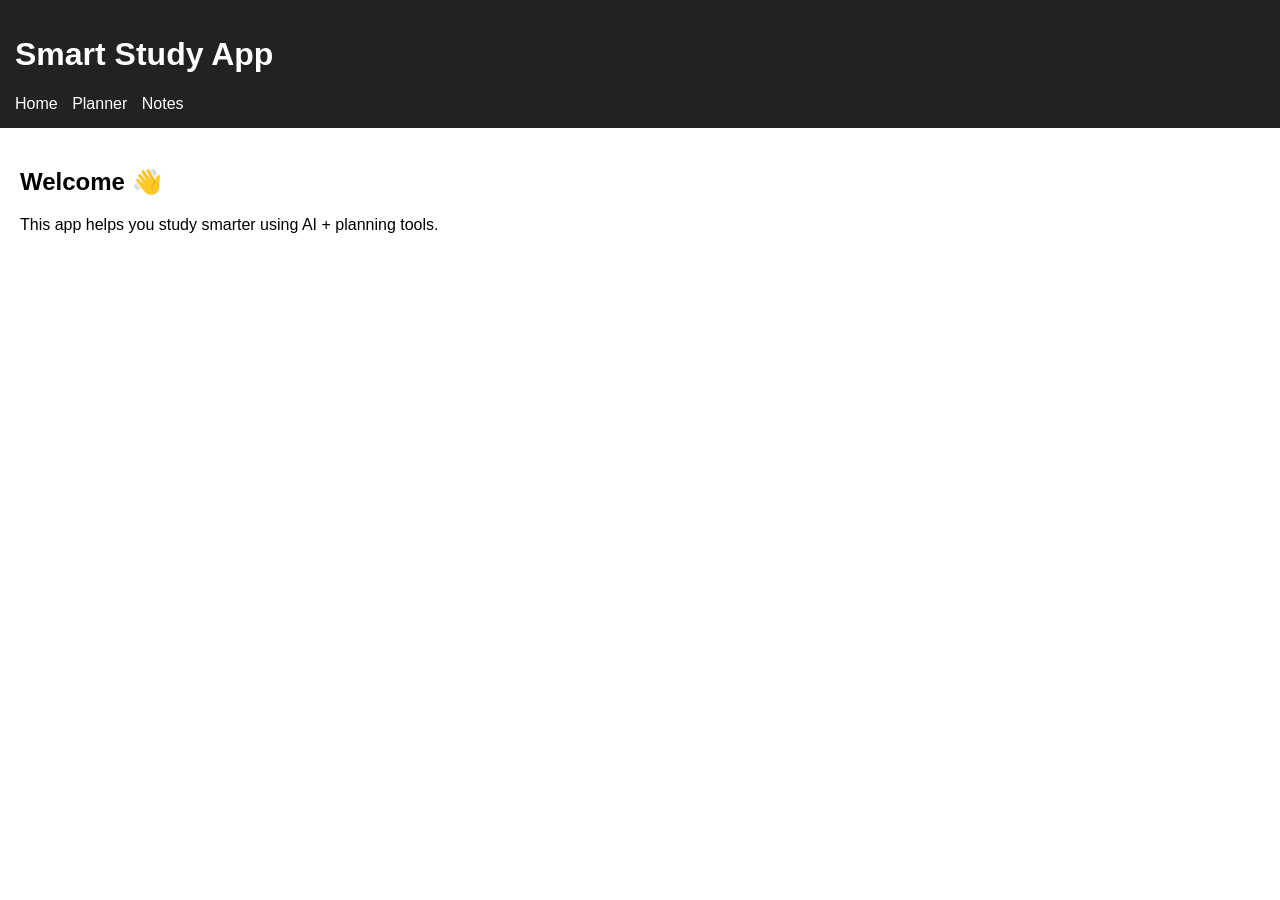
==== index.html @ 4e604b4a "feat: initial project setup" ====
<!DOCTYPE html>
<html lang="en">
<head>
  <meta charset="UTF-8">
  <meta name="viewport" content="width=device-width, initial-scale=1.0">
  <title>Smart Study App</title>
  <link rel="stylesheet" href="css/style.css">
</head>
<body>

<header>
  <h1>Smart Study App</h1>

  <nav>
    <a href="index.html">Home</a>
    <a href="planner.html">Planner</a>
    <a href="notes.html">Notes</a>
  </nav>
</header>

<main>
  <section>
    <h2>Welcome 👋</h2>
    <p>This app helps you study smarter using AI + planning tools.</p>
  </section>
</main>

<script type="module" src="js/main.js"></script>
</body>
</html>
---- css/style.css ----
body {
  font-family: Arial, sans-serif;
  margin: 0;
  padding: 0;
}

header {
  background: #222;
  color: white;
  padding: 15px;
}

nav a {
  color: white;
  margin-right: 10px;
  text-decoration: none;
}

main {
  padding: 20px;
}
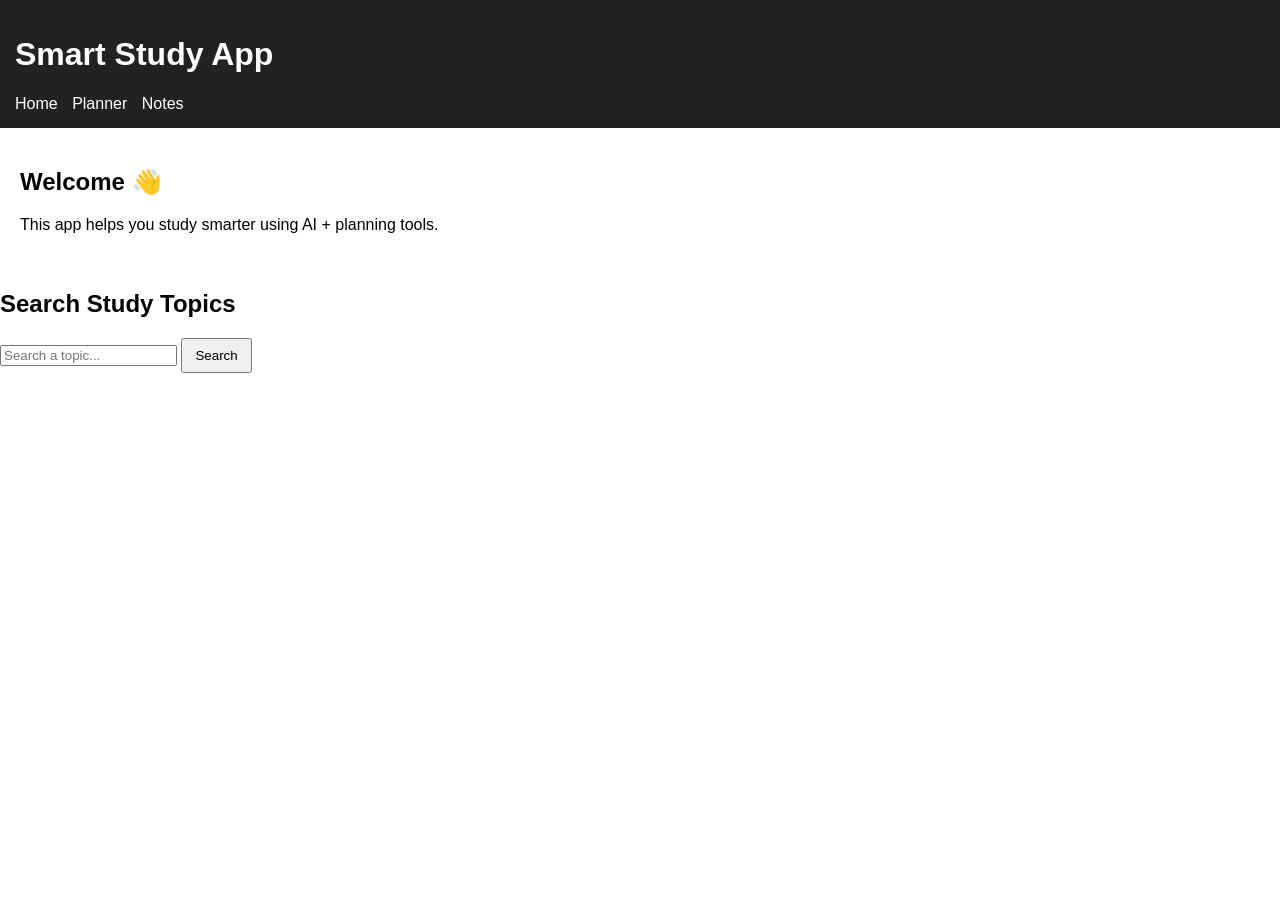
==== commit 2e599e4d: "add wikipedia search feature" ====
--- a/index.html
+++ b/index.html
@@ -25,6 +25,27 @@
   </section>
 </main>
 
+<section>
+  <h2>Search Study Topics</h2>
+
+  <form id="search-form">
+    <input
+      type="text"
+      id="search-input"
+      placeholder="Search a topic..."
+      required
+    >
+
+    <button type="submit">
+      Search
+    </button>
+  </form>
+
+  <p id="loading"></p>
+
+  <div id="results"></div>
+</section>
+
 <script type="module" src="js/main.js"></script>
 </body>
 </html>
--- a/css/style.css
+++ b/css/style.css
@@ -18,4 +18,32 @@
 
 main {
   padding: 20px;
+}
+
+form {
+  margin-bottom: 20px;
+}
+
+#task-input {
+  padding: 8px;
+  width: 200px;
+}
+
+button {
+  padding: 8px 12px;
+  cursor: pointer;
+}
+
+li {
+  display: flex;
+  justify-content: space-between;
+  padding: 8px;
+  margin: 5px 0;
+  background: #f2f2f2;
+}
+
+
+.completed {
+  text-decoration: line-through;
+  opacity: 0.6;
 }
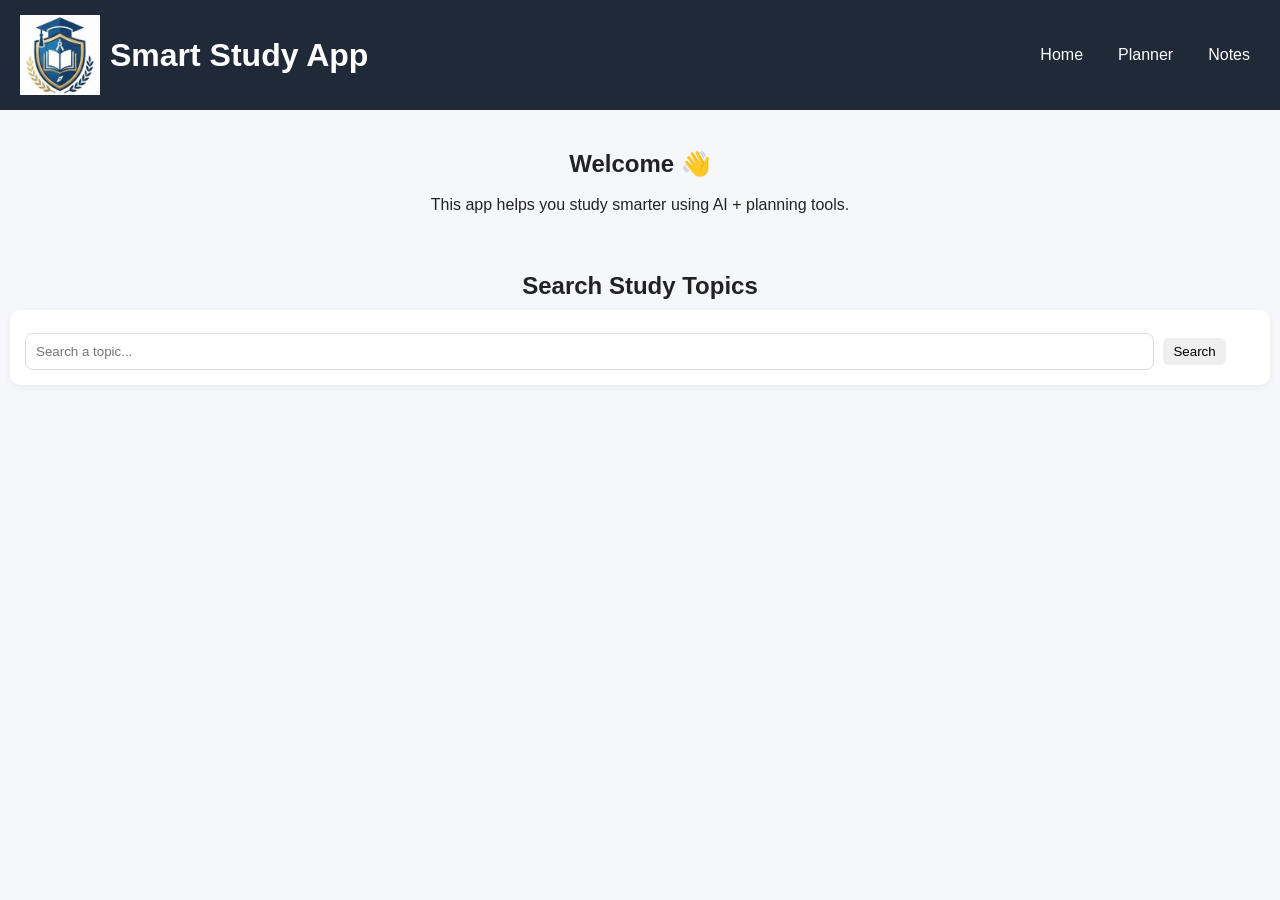
==== commit 53b0b55f: "add logo, favicon and improve header branding" ====
--- a/index.html
+++ b/index.html
@@ -4,12 +4,17 @@
   <meta charset="UTF-8">
   <meta name="viewport" content="width=device-width, initial-scale=1.0">
   <title>Smart Study App</title>
+  <link rel="icon" type="image/png" href="/assets/logo_square.jpg">
   <link rel="stylesheet" href="css/style.css">
 </head>
 <body>
 
 <header>
-  <h1>Smart Study App</h1>
+  <header class="header">
+  <div class="logo-container">
+    <img src="/assets/logo_square.jpg" alt="Logo" class="logo">
+    <h1>Smart Study App</h1>
+  </div>
 
   <nav>
     <a href="index.html">Home</a>
--- a/css/style.css
+++ b/css/style.css
@@ -1,49 +1,269 @@
+:root {
+  --primary-color: #1f2937;
+  --secondary-color: #f4f4f4;
+  --accent-green: #22c55e;
+  --accent-red: #ef4444;
+  --spacing: 20px;
+}
+
+/* ---------------- BASE ---------------- */
+
 body {
   font-family: Arial, sans-serif;
   margin: 0;
   padding: 0;
-}
-
-header {
-  background: #222;
-  color: white;
+  background: #f6f7fb;
+  color: #222;
+}
+
+/* ---------------- HEADER ---------------- */
+
+.header {
+  display: flex;
+  justify-content: space-between;
+  align-items: center;
+  background: var(--primary-color);
+  color: white;
+  padding: 15px 20px;
+}
+
+.logo-container {
+  display: flex;
+  align-items: center;
+  gap: 10px;
+}
+
+.logo {
+  height: 80px;
+  object-fit: cover;
+}
+
+nav {
+  display: flex;
+  gap: 15px;
+  align-items: center;
+}
+
+nav a {
+  color: white;
+  text-decoration: none;
+  font-weight: 500;
+  padding: 5px 10px;
+  border-radius: 6px;
+}
+
+nav a:hover {
+  background: rgba(255, 255, 255, 0.1);
+}
+
+/* ---------------- LAYOUT ---------------- */
+
+main {
+  max-width: 800px;
+  margin: auto;
+  padding: var(--spacing);
+}
+
+/* ---------------- FORMS ---------------- */
+
+form {
+  background: white;
   padding: 15px;
-}
-
-nav a {
-  color: white;
-  margin-right: 10px;
-  text-decoration: none;
-}
-
-main {
-  padding: 20px;
-}
-
-form {
+  border-radius: 10px;
+  box-shadow: 0 2px 8px rgba(0,0,0,0.05);
   margin-bottom: 20px;
-}
-
-#task-input {
-  padding: 8px;
-  width: 200px;
-}
+  margin: 10px;
+}
+
+input,
+textarea {
+  width: 90%;
+  padding: 10px;
+  margin-top: 8px;
+  border: 1px solid #ddd;
+  border-radius: 8px;
+  outline: none;
+}
+
+/* ---------------- BUTTONS ---------------- */
 
 button {
-  padding: 8px 12px;
+  border: none;
+  padding: 6px 10px;
+  border-radius: 6px;
   cursor: pointer;
-}
+  margin-left: 5px;
+  transition: 0.2s;
+}
+
+button:hover {
+  opacity: 0.85;
+  transform: translateY(-1px);
+}
+
+.delete-btn,
+.delete-note {
+  background: var(--accent-red);
+  color: white;
+}
+
+.complete-btn {
+  background: var(--accent-green);
+  color: white;
+}
+
+/* ---------------- LIST ITEMS ---------------- */
 
 li {
-  display: flex;
-  justify-content: space-between;
-  padding: 8px;
-  margin: 5px 0;
-  background: #f2f2f2;
-}
-
+  background: white;
+  padding: 12px;
+  margin: 10px 0;
+  border-radius: 10px;
+  box-shadow: 0 2px 8px rgba(0,0,0,0.05);
+
+  display: flex;
+  flex-direction: column;
+  gap: 10px;
+}
+
+#notes-list div {
+  background: white;
+  padding: 16px;
+  margin: 10px 0;
+  border-radius: 10px;
+
+  display: flex;
+  flex-direction: column;
+
+  gap: 12px;
+
+  box-shadow: 0 2px 8px rgba(0, 0, 0, 0.05);
+}
+
+#notes-list h3 {
+  margin: 0;
+
+  text-align: center;
+
+  color: var(--primary-color);
+}
+
+#notes-list p {
+  margin: 0;
+
+  white-space: pre-wrap;
+  word-wrap: break-word;
+}
+
+.delete-note {
+  align-self: center;
+}
+
+.note-content {
+  text-align: left;
+  white-space: pre-wrap;
+  word-wrap: break-word;
+}
+
+li:hover,
+#notes-list div:hover,
+#results article:hover {
+  transform: translateY(-2px);
+}
+
+/* ---------------- TEXT ---------------- */
+
+li span {
+  font-weight: bold;
+  font-size: 16px;
+}
+
+li button {
+  width: auto;
+  flex: 1;
+}
+
+.btn-container {
+  display: flex;
+  gap: 10px;
+}
+
+.btn-container button {
+  flex: 1;
+}
 
 .completed {
   text-decoration: line-through;
   opacity: 0.6;
+}
+
+h2 {
+  margin-bottom: 10px;
+  text-align: center;
+}
+
+p {
+  line-height: 1.4;
+  text-align: center;
+}
+
+h3 {
+  text-align: center;
+}
+
+/* ---------------- SEARCH RESULTS ---------------- */
+
+#results article {
+  background: white;
+  padding: 15px;
+  margin-top: 10px;
+  border-radius: 10px;
+  box-shadow: 0 2px 8px rgba(0,0,0,0.05);
+}
+
+/* ---------------- LOADING ---------------- */
+
+.spinner {
+  border: 4px solid #f3f3f3;
+  border-top: 4px solid #333;
+  border-radius: 50%;
+  width: 24px;
+  height: 24px;
+  animation: spin 1s linear infinite;
+  margin: 10px 0;
+}
+
+@keyframes spin {
+  0% { transform: rotate(0deg); }
+  100% { transform: rotate(360deg); }
+}
+
+/* ---------------- ERROR ---------------- */
+
+.error {
+  color: var(--accent-red);
+  font-weight: bold;
+}
+
+/* ---------------- RESPONSIVE ---------------- */
+
+@media (max-width: 600px) {
+  nav {
+    flex-direction: column;
+    align-items: flex-start;
+  }
+
+  main {
+    padding: 10px;
+  }
+
+  #task-input {
+    width: 100%;
+  }
+
+  li {
+    flex-direction: column;
+    gap: 10px;
+    align-items: flex-start;
+  }
 }
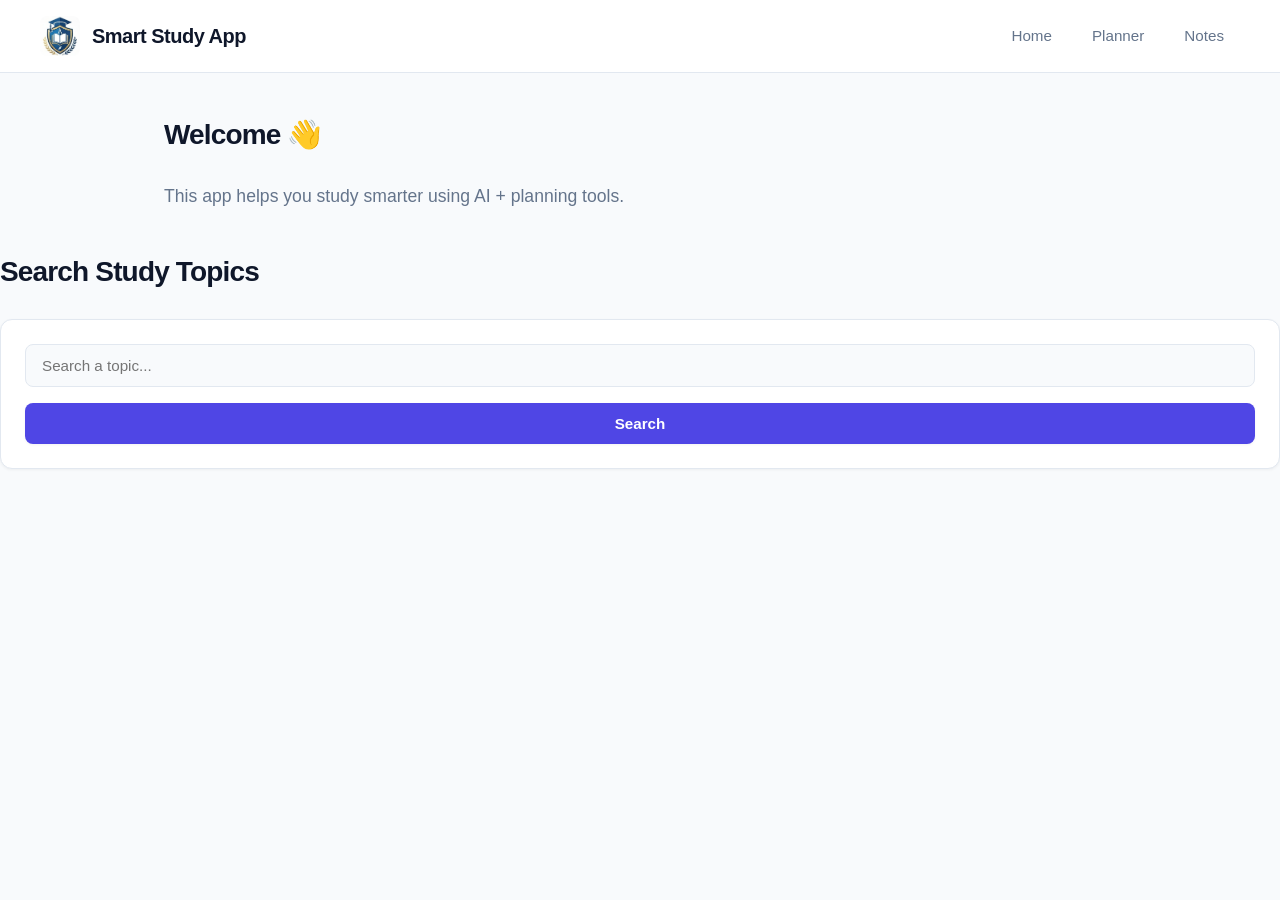
==== commit 3ec74a01: "changed the websites UI design" ====
--- a/index.html
+++ b/index.html
@@ -1,56 +1,52 @@
-<!DOCTYPE html>
+<!doctype html>
 <html lang="en">
-<head>
-  <meta charset="UTF-8">
-  <meta name="viewport" content="width=device-width, initial-scale=1.0">
-  <title>Smart Study App</title>
-  <link rel="icon" type="image/png" href="/assets/logo_square.jpg">
-  <link rel="stylesheet" href="css/style.css">
-</head>
-<body>
+  <head>
+    <meta charset="UTF-8" />
+    <meta name="viewport" content="width=device-width, initial-scale=1.0" />
+    <title>Smart Study App</title>
+    <link rel="icon" type="image/png" href="/assets/logo_square.jpg" />
+    <link rel="stylesheet" href="css/style.css" />
+  </head>
+  <body>
+    <header class="header">
+      <div class="logo-container">
+        <img src="/assets/logo_square.jpg" alt="Logo" class="logo" />
+        <h1>Smart Study App</h1>
+      </div>
 
-<header>
-  <header class="header">
-  <div class="logo-container">
-    <img src="/assets/logo_square.jpg" alt="Logo" class="logo">
-    <h1>Smart Study App</h1>
-  </div>
+      <nav>
+        <a href="index.html">Home</a>
+        <a href="planner.html">Planner</a>
+        <a href="notes.html">Notes</a>
+      </nav>
+    </header>
 
-  <nav>
-    <a href="index.html">Home</a>
-    <a href="planner.html">Planner</a>
-    <a href="notes.html">Notes</a>
-  </nav>
-</header>
+    <main>
+      <section>
+        <h2>Welcome 👋</h2>
+        <p>This app helps you study smarter using AI + planning tools.</p>
+      </section>
+    </main>
 
-<main>
-  <section>
-    <h2>Welcome 👋</h2>
-    <p>This app helps you study smarter using AI + planning tools.</p>
-  </section>
-</main>
+    <section>
+      <h2>Search Study Topics</h2>
 
-<section>
-  <h2>Search Study Topics</h2>
+      <form id="search-form">
+        <input
+          type="text"
+          id="search-input"
+          placeholder="Search a topic..."
+          required
+        />
 
-  <form id="search-form">
-    <input
-      type="text"
-      id="search-input"
-      placeholder="Search a topic..."
-      required
-    >
+        <button type="submit">Search</button>
+      </form>
 
-    <button type="submit">
-      Search
-    </button>
-  </form>
+      <p id="loading"></p>
 
-  <p id="loading"></p>
+      <div id="results"></div>
+    </section>
 
-  <div id="results"></div>
-</section>
-
-<script type="module" src="js/main.js"></script>
-</body>
-</html>+    <script type="module" src="js/main.js"></script>
+  </body>
+</html>
--- a/css/style.css
+++ b/css/style.css
@@ -1,269 +1,400 @@
+/* ---------------- DESIGN SYSTEM VARIABLES ---------------- */
 :root {
-  --primary-color: #1f2937;
-  --secondary-color: #f4f4f4;
-  --accent-green: #22c55e;
-  --accent-red: #ef4444;
-  --spacing: 20px;
-}
-
-/* ---------------- BASE ---------------- */
-
-body {
-  font-family: Arial, sans-serif;
+  --bg-app: #f8fafc;
+  --bg-card: #ffffff;
+  
+  --text-main: #0f172a;
+  --text-muted: #64748b;
+  --text-inverse: #ffffff;
+
+  --primary: #4f46e5; /* Premium Indigo */
+  --primary-hover: #4338ca;
+  
+  --success: #10b981; /* Emerald */
+  --success-bg: #ecfdf5;
+  
+  --danger: #ef4444; /* Rose */
+  --danger-bg: #fef2f2;
+  
+  --warning: #f59e0b; /* Amber */
+  --warning-bg: #fffbeb;
+
+  --border-color: #e2e8f0;
+  --radius-sm: 8px;
+  --radius-md: 12px;
+  --radius-lg: 16px;
+  
+  --shadow-sm: 0 1px 3px rgba(0, 0, 0, 0.05);
+  --shadow-md: 0 4px 6px -1px rgba(0, 0, 0, 0.05), 0 2px 4px -1px rgba(0, 0, 0, 0.03);
+  --shadow-lg: 0 10px 15px -3px rgba(0, 0, 0, 0.05), 0 4px 6px -2px rgba(0, 0, 0, 0.03);
+  
+  --transition: all 0.25s cubic-bezier(0.4, 0, 0.2, 1);
+}
+
+/* ---------------- GLOBAL RESET ---------------- */
+*, *::before, *::after {
+  box-sizing: border-box;
   margin: 0;
   padding: 0;
-  background: #f6f7fb;
-  color: #222;
-}
-
-/* ---------------- HEADER ---------------- */
-
+}
+
+body {
+  font-family: -apple-system, BlinkMacSystemFont, "Segoe UI", Roboto, Helvetica, Arial, sans-serif;
+  background-color: var(--bg-app);
+  color: var(--text-main);
+  line-height: 1.6;
+  -webkit-font-smoothing: antialiased;
+}
+
+/* ---------------- HEADER & NAVIGATION ---------------- */
 .header {
   display: flex;
   justify-content: space-between;
   align-items: center;
-  background: var(--primary-color);
-  color: white;
-  padding: 15px 20px;
+  background: var(--bg-card);
+  padding: 16px 40px;
+  border-bottom: 1px solid var(--border-color);
+  position: sticky;
+  top: 0;
+  z-index: 100;
 }
 
 .logo-container {
   display: flex;
   align-items: center;
-  gap: 10px;
+  gap: 12px;
 }
 
 .logo {
-  height: 80px;
+  height: 40px;
+  width: 40px;
   object-fit: cover;
+  border-radius: var(--radius-sm);
+}
+
+.header h1 {
+  font-size: 1.25rem;
+  font-weight: 700;
+  letter-spacing: -0.025em;
+  color: var(--text-main);
 }
 
 nav {
   display: flex;
-  gap: 15px;
-  align-items: center;
+  gap: 8px;
 }
 
 nav a {
-  color: white;
+  color: var(--text-muted);
   text-decoration: none;
   font-weight: 500;
-  padding: 5px 10px;
-  border-radius: 6px;
+  font-size: 0.95rem;
+  padding: 8px 16px;
+  border-radius: var(--radius-sm);
+  transition: var(--transition);
 }
 
 nav a:hover {
-  background: rgba(255, 255, 255, 0.1);
-}
-
-/* ---------------- LAYOUT ---------------- */
-
+  color: var(--primary);
+  background: #f1f5f9;
+}
+
+/* ---------------- LAYOUT CONTAINER ---------------- */
 main {
-  max-width: 800px;
-  margin: auto;
-  padding: var(--spacing);
-}
-
-/* ---------------- FORMS ---------------- */
-
+  max-width: 1000px;
+  margin: 40px auto;
+  padding: 0 24px;
+}
+
+h2 {
+  font-size: 1.75rem;
+  font-weight: 700;
+  letter-spacing: -0.03em;
+  margin-bottom: 24px;
+  color: var(--text-main);
+}
+
+/* ---------------- FORMS & INPUTS ---------------- */
 form {
-  background: white;
-  padding: 15px;
-  border-radius: 10px;
-  box-shadow: 0 2px 8px rgba(0,0,0,0.05);
-  margin-bottom: 20px;
-  margin: 10px;
+  background: var(--bg-card);
+  padding: 24px;
+  border-radius: var(--radius-md);
+  border: 1px solid var(--border-color);
+  box-shadow: var(--shadow-sm);
+  margin-bottom: 32px;
+  display: flex;
+  flex-direction: column;
+  gap: 16px;
 }
 
 input,
 textarea {
-  width: 90%;
-  padding: 10px;
-  margin-top: 8px;
-  border: 1px solid #ddd;
-  border-radius: 8px;
+  width: 100%;
+  padding: 12px 16px;
+  font-family: inherit;
+  font-size: 0.95rem;
+  color: var(--text-main);
+  background-color: var(--bg-app);
+  border: 1px solid var(--border-color);
+  border-radius: var(--radius-sm);
+  transition: var(--transition);
+}
+
+input:focus,
+textarea:focus {
   outline: none;
+  border-color: var(--primary);
+  background-color: var(--bg-card);
+  box-shadow: 0 0 0 4px rgba(79, 70, 229, 0.1);
+}
+
+textarea {
+  min-height: 120px;
+  resize: vertical;
 }
 
 /* ---------------- BUTTONS ---------------- */
-
 button {
+  font-family: inherit;
+  font-size: 0.95rem;
+  font-weight: 600;
+  padding: 12px 20px;
   border: none;
-  padding: 6px 10px;
-  border-radius: 6px;
+  border-radius: var(--radius-sm);
   cursor: pointer;
-  margin-left: 5px;
-  transition: 0.2s;
-}
-
-button:hover {
-  opacity: 0.85;
+  transition: var(--transition);
+  display: inline-flex;
+  align-items: center;
+  justify-content: center;
+  gap: 8px;
+}
+
+form button[type="submit"] {
+  background-color: var(--primary);
+  color: var(--text-inverse);
+  box-shadow: var(--shadow-sm);
+}
+
+form button[type="submit"]:hover {
+  background-color: var(--primary-hover);
   transform: translateY(-1px);
+  box-shadow: var(--shadow-md);
+}
+
+form button[type="submit"]:active {
+  transform: translateY(0);
+}
+
+.complete-btn {
+  background-color: var(--success-bg);
+  color: var(--success);
+}
+
+.complete-btn:hover {
+  background-color: var(--success);
+  color: var(--text-inverse);
 }
 
 .delete-btn,
 .delete-note {
-  background: var(--accent-red);
-  color: white;
-}
-
-.complete-btn {
-  background: var(--accent-green);
-  color: white;
-}
-
-/* ---------------- LIST ITEMS ---------------- */
+  background-color: var(--danger-bg);
+  color: var(--danger);
+}
+
+.delete-btn:hover,
+.delete-note:hover {
+  background-color: var(--danger);
+  color: var(--text-inverse);
+}
+
+/* ---------------- TASK PLANNER MODULE ---------------- */
+#task-list {
+  list-style: none;
+  display: flex;
+  flex-direction: column;
+  gap: 12px;
+}
 
 li {
-  background: white;
-  padding: 12px;
-  margin: 10px 0;
-  border-radius: 10px;
-  box-shadow: 0 2px 8px rgba(0,0,0,0.05);
-
-  display: flex;
-  flex-direction: column;
-  gap: 10px;
-}
-
-#notes-list div {
-  background: white;
-  padding: 16px;
-  margin: 10px 0;
-  border-radius: 10px;
-
-  display: flex;
-  flex-direction: column;
-
-  gap: 12px;
-
-  box-shadow: 0 2px 8px rgba(0, 0, 0, 0.05);
-}
-
-#notes-list h3 {
-  margin: 0;
-
-  text-align: center;
-
-  color: var(--primary-color);
-}
-
-#notes-list p {
-  margin: 0;
-
-  white-space: pre-wrap;
-  word-wrap: break-word;
-}
-
-.delete-note {
-  align-self: center;
-}
-
-.note-content {
-  text-align: left;
-  white-space: pre-wrap;
-  word-wrap: break-word;
-}
-
-li:hover,
-#notes-list div:hover,
-#results article:hover {
+  background: var(--bg-card);
+  padding: 16px 20px;
+  border-radius: var(--radius-md);
+  border: 1px solid var(--border-color);
+  box-shadow: var(--shadow-sm);
+  display: flex;
+  flex-direction: row;
+  justify-content: space-between;
+  align-items: center;
+  gap: 20px;
+  transition: var(--transition);
+}
+
+li:hover {
   transform: translateY(-2px);
-}
-
-/* ---------------- TEXT ---------------- */
-
-li span {
-  font-weight: bold;
-  font-size: 16px;
-}
-
-li button {
-  width: auto;
-  flex: 1;
-}
-
-.btn-container {
-  display: flex;
-  gap: 10px;
-}
-
-.btn-container button {
-  flex: 1;
+  box-shadow: var(--shadow-md);
+  border-color: #cbd5e1;
+}
+
+li > span {
+  font-size: 1.05rem;
+  font-weight: 500;
+  flex-grow: 1;
+}
+
+li small {
+  font-size: 0.85rem;
+  font-weight: 600;
+  padding: 4px 10px;
+  border-radius: 20px;
+  background-color: #f1f5f9;
+  color: var(--text-muted);
+  white-space: nowrap;
 }
 
 .completed {
   text-decoration: line-through;
+  color: var(--text-muted);
   opacity: 0.6;
 }
 
-h2 {
+.btn-container {
+  display: flex;
+  gap: 8px;
+}
+
+.btn-container button {
+  padding: 8px 14px;
+  font-size: 0.85rem;
+}
+
+/* ---------------- NOTES MODULE (Grid Layout) ---------------- */
+#notes-list {
+  display: grid;
+  grid-template-columns: repeat(auto-fill, minmax(280px, 1fr));
+  gap: 20px;
+  margin-top: 24px;
+}
+
+#notes-list div {
+  background: var(--bg-card);
+  padding: 24px;
+  border-radius: var(--radius-md);
+  border: 1px solid var(--border-color);
+  box-shadow: var(--shadow-sm);
+  display: flex;
+  flex-direction: column;
+  transition: var(--transition);
+}
+
+#notes-list div:hover {
+  transform: translateY(-4px);
+  box-shadow: var(--shadow-lg);
+}
+
+#notes-list h3 {
+  font-size: 1.2rem;
+  font-weight: 700;
+  text-align: left;
   margin-bottom: 10px;
+}
+
+.note-content {
+  font-size: 0.95rem;
+  color: var(--text-muted);
+  text-align: left;
+  flex-grow: 1;
+  margin-bottom: 20px;
+  white-space: pre-line;
+}
+
+#notes-list button {
+  align-self: flex-start;
+  padding: 6px 12px;
+  font-size: 0.85rem;
+}
+
+/* ---------------- WIKIPEDIA SEARCH MODULE ---------------- */
+#results article {
+  background: var(--bg-card);
+  padding: 32px;
+  border-radius: var(--radius-lg);
+  border: 1px solid var(--border-color);
+  box-shadow: var(--shadow-md);
+  margin-top: 24px;
+  animation: slideUp 0.4s ease;
+}
+
+#results h3 {
+  font-size: 1.4rem;
+  font-weight: 700;
+  text-align: left;
+  margin-bottom: 12px;
+}
+
+#results p {
+  text-align: left;
+  color: var(--text-muted);
+  font-size: 1.05rem;
+}
+
+p {
+  color: var(--text-muted);
+  font-size: 1.1rem;
+}
+
+/* ---------------- SPINNING LOADER & ERRORS ---------------- */
+.spinner {
+  border: 3px solid #e2e8f0;
+  border-top: 3px solid var(--primary);
+  border-radius: 50%;
+  width: 32px;
+  height: 32px;
+  animation: spin 0.8s linear infinite;
+  margin: 24px auto;
+}
+
+.error {
+  background-color: var(--danger-bg);
+  color: var(--danger);
+  padding: 12px 16px;
+  border-radius: var(--radius-sm);
+  font-weight: 600;
   text-align: center;
-}
-
-p {
-  line-height: 1.4;
-  text-align: center;
-}
-
-h3 {
-  text-align: center;
-}
-
-/* ---------------- SEARCH RESULTS ---------------- */
-
-#results article {
-  background: white;
-  padding: 15px;
-  margin-top: 10px;
-  border-radius: 10px;
-  box-shadow: 0 2px 8px rgba(0,0,0,0.05);
-}
-
-/* ---------------- LOADING ---------------- */
-
-.spinner {
-  border: 4px solid #f3f3f3;
-  border-top: 4px solid #333;
-  border-radius: 50%;
-  width: 24px;
-  height: 24px;
-  animation: spin 1s linear infinite;
-  margin: 10px 0;
-}
-
+  max-width: 400px;
+  margin: 24px auto;
+  border: 1px solid #fecaca;
+}
+
+/* ---------------- ANIMATIONS & RESPONSIVE ---------------- */
 @keyframes spin {
   0% { transform: rotate(0deg); }
   100% { transform: rotate(360deg); }
 }
 
-/* ---------------- ERROR ---------------- */
-
-.error {
-  color: var(--accent-red);
-  font-weight: bold;
-}
-
-/* ---------------- RESPONSIVE ---------------- */
-
-@media (max-width: 600px) {
-  nav {
+@keyframes slideUp {
+  from { opacity: 0; transform: translateY(10px); }
+  to { opacity: 1; transform: translateY(0); }
+}
+
+@media (max-width: 768px) {
+  .header {
+    flex-direction: column;
+    gap: 16px;
+    padding: 16px;
+    text-align: center;
+  }
+  
+  li {
     flex-direction: column;
     align-items: flex-start;
+    gap: 12px;
   }
 
-  main {
-    padding: 10px;
-  }
-
-  #task-input {
+  .btn-container {
     width: 100%;
   }
 
-  li {
-    flex-direction: column;
-    gap: 10px;
-    align-items: flex-start;
+  .btn-container button {
+    flex: 1;
   }
 }
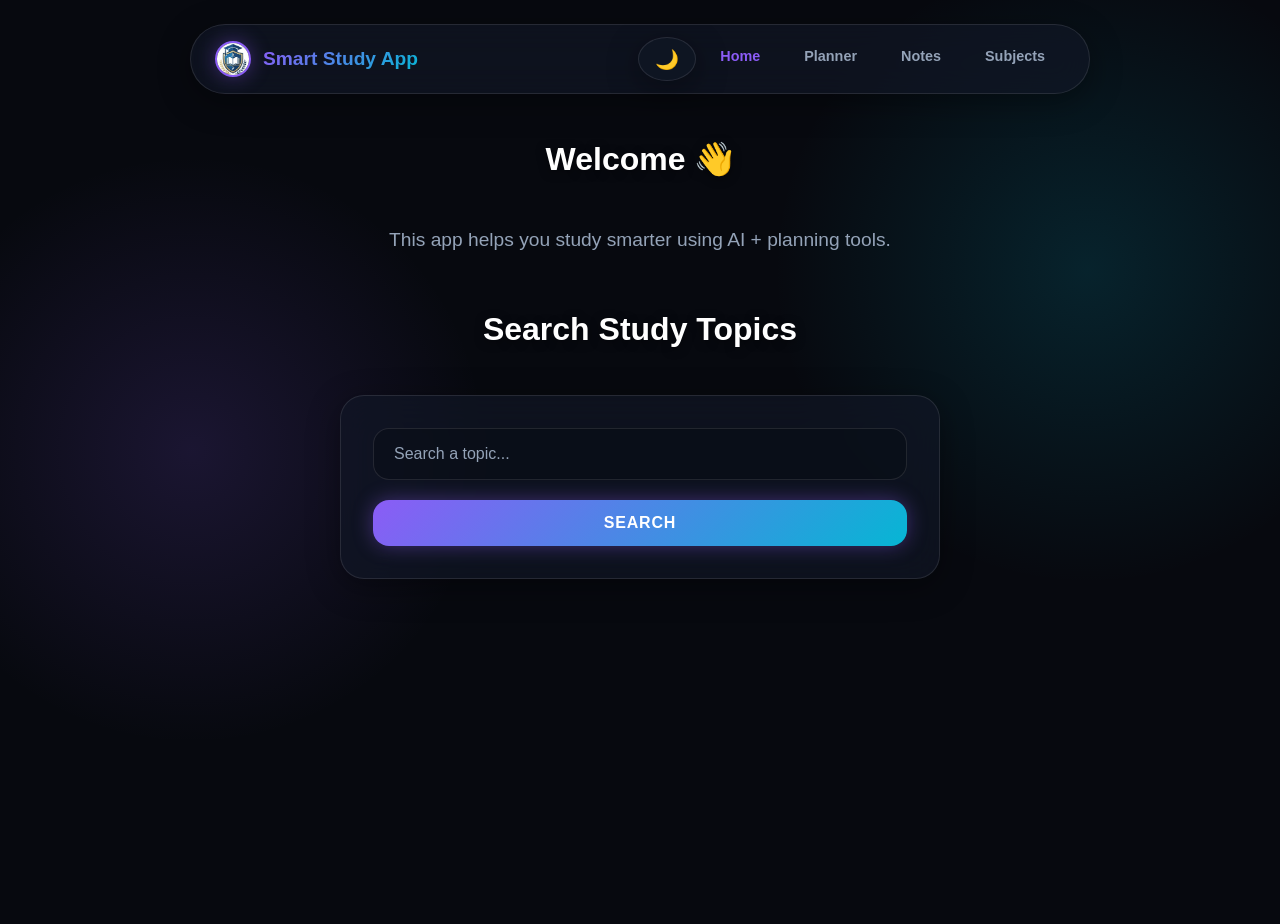
==== commit f3e858f2: "fix: bug fixes" ====
--- a/index.html
+++ b/index.html
@@ -4,6 +4,8 @@
     <meta charset="UTF-8" />
     <meta name="viewport" content="width=device-width, initial-scale=1.0" />
     <title>Smart Study App</title>
+    <script src="/js/theme.js" defer></script>
+    <script type="module" src="/js/main.js" defer></script>
     <link rel="icon" type="image/png" href="/assets/logo_square.jpg" />
     <link rel="stylesheet" href="css/style.css" />
   </head>
@@ -15,38 +17,44 @@
       </div>
 
       <nav>
-        <a href="index.html">Home</a>
+        <button
+          class="theme-switch"
+          id="theme-toggle"
+          aria-label="Toggle Theme"
+        >
+          <span class="icon">🌙</span>
+        </button>
+        <a href="index.html" style="color: var(--primary); font-weight: 700">Home</a>
         <a href="planner.html">Planner</a>
         <a href="notes.html">Notes</a>
+        <a href="subjects.html">Subjects</a>
       </nav>
     </header>
 
     <main>
-      <section>
+      <section class="welcome-hero">
         <h2>Welcome 👋</h2>
         <p>This app helps you study smarter using AI + planning tools.</p>
       </section>
+
+      <section class="search-section">
+        <h2>Search Study Topics</h2>
+
+        <form id="search-form">
+          <input
+            type="text"
+            id="search-input"
+            placeholder="Search a topic..."
+            required
+          />
+          <button type="submit">Search</button>
+        </form>
+
+        <p id="loading"></p>
+
+        <div id="results"></div>
+      </section>
     </main>
 
-    <section>
-      <h2>Search Study Topics</h2>
-
-      <form id="search-form">
-        <input
-          type="text"
-          id="search-input"
-          placeholder="Search a topic..."
-          required
-        />
-
-        <button type="submit">Search</button>
-      </form>
-
-      <p id="loading"></p>
-
-      <div id="results"></div>
-    </section>
-
-    <script type="module" src="js/main.js"></script>
   </body>
-</html>
+</html>
--- a/css/style.css
+++ b/css/style.css
@@ -1,400 +1,769 @@
-/* ---------------- DESIGN SYSTEM VARIABLES ---------------- */
+/* ==========================================================================
+   1. DESIGN SYSTEM VARIABLES & THEMES
+   ========================================================================== */
+
 :root {
-  --bg-app: #f8fafc;
-  --bg-card: #ffffff;
-  
-  --text-main: #0f172a;
-  --text-muted: #64748b;
+  /* Dark Cosmic Palette (Default) */
+  --bg-base: #07090f;
+  --bg-glass: rgba(17, 24, 39, 0.65);
+  --bg-glass-hover: rgba(31, 41, 55, 0.8);
+  
+  /* Text */
+  --text-main: #f8fafc;
+  --text-muted: #94a3b8;
   --text-inverse: #ffffff;
 
-  --primary: #4f46e5; /* Premium Indigo */
-  --primary-hover: #4338ca;
-  
-  --success: #10b981; /* Emerald */
-  --success-bg: #ecfdf5;
-  
-  --danger: #ef4444; /* Rose */
-  --danger-bg: #fef2f2;
-  
-  --warning: #f59e0b; /* Amber */
-  --warning-bg: #fffbeb;
-
-  --border-color: #e2e8f0;
+  /* Neon Accents */
+  --primary: #8b5cf6; /* Electric Purple */
+  --primary-hover: #a78bfa;
+  --accent-cyan: #06b6d4;
+  --accent-pink: #ec4899;
+  
+  /* Gradients */
+  --gradient-primary: linear-gradient(135deg, var(--primary), var(--accent-cyan));
+  --gradient-danger: linear-gradient(135deg, #f43f5e, #be123c);
+  --gradient-success: linear-gradient(135deg, #10b981, #047857);
+
+  /* Borders & Shadows */
+  --border-glass: 1px solid rgba(255, 255, 255, 0.1);
+  --border-glass-bright: 1px solid rgba(255, 255, 255, 0.25);
+  
+  /* Radii */
   --radius-sm: 8px;
-  --radius-md: 12px;
-  --radius-lg: 16px;
-  
-  --shadow-sm: 0 1px 3px rgba(0, 0, 0, 0.05);
-  --shadow-md: 0 4px 6px -1px rgba(0, 0, 0, 0.05), 0 2px 4px -1px rgba(0, 0, 0, 0.03);
-  --shadow-lg: 0 10px 15px -3px rgba(0, 0, 0, 0.05), 0 4px 6px -2px rgba(0, 0, 0, 0.03);
-  
-  --transition: all 0.25s cubic-bezier(0.4, 0, 0.2, 1);
-}
-
-/* ---------------- GLOBAL RESET ---------------- */
+  --radius-md: 16px;
+  --radius-lg: 24px;
+  --radius-pill: 9999px;
+  
+  /* Neon Glows & Shadows */
+  --glow-primary: 0 0 20px rgba(139, 92, 246, 0.4);
+  --glow-cyan: 0 0 20px rgba(6, 182, 212, 0.4);
+  --shadow-glass: 0 8px 32px 0 rgba(0, 0, 0, 0.37);
+  
+  --transition: all 0.3s cubic-bezier(0.25, 0.8, 0.25, 1);
+}
+
+/* Light Mode Override */
+body.light-mode {
+  --bg-base: #f1f5f9;
+  --bg-glass: rgba(255, 255, 255, 0.7);
+  --text-main: #1e293b;
+  --text-muted: #475569;
+  --text-inverse: #000000;
+}
+
+
+/* ==========================================================================
+   2. GLOBAL RESET & BASE STYLES
+   ========================================================================== */
+
 *, *::before, *::after {
   box-sizing: border-box;
   margin: 0;
   padding: 0;
 }
 
+html {
+  scroll-behavior: smooth;
+}
+
 body {
-  font-family: -apple-system, BlinkMacSystemFont, "Segoe UI", Roboto, Helvetica, Arial, sans-serif;
-  background-color: var(--bg-app);
+  font-family: "Inter", -apple-system, BlinkMacSystemFont, "Segoe UI", Roboto, sans-serif;
   color: var(--text-main);
   line-height: 1.6;
+  min-height: 100vh;
   -webkit-font-smoothing: antialiased;
-}
-
-/* ---------------- HEADER & NAVIGATION ---------------- */
+  
+  /* The Aurora Mesh Background */
+  background-color: var(--bg-base);
+  background-image: 
+    radial-gradient(circle at 15% 50%, rgba(139, 92, 246, 0.15), transparent 25%),
+    radial-gradient(circle at 85% 30%, rgba(6, 182, 212, 0.15), transparent 25%);
+  background-attachment: fixed;
+  transition: background-color 0.3s ease;
+}
+
+body.light-mode {
+  background-image: radial-gradient(circle at 15% 50%, rgba(139, 92, 246, 0.05), transparent 25%);
+}
+
+
+/* ==========================================================================
+   3. LAYOUT & UNIVERSAL GLASS PANELS
+   ========================================================================== */
+
+main {
+  max-width: 1050px;
+  margin: 40px auto 80px auto;
+  padding: 0 24px;
+}
+
+h2 {
+  font-size: 2rem;
+  font-weight: 800;
+  text-align: center;
+  margin-bottom: 40px;
+  color: var(--text-inverse);
+  text-shadow: 0 2px 10px rgba(0, 0, 0, 0.5);
+}
+
+/* Universal Glassmorphic Surfaces */
+.glass-panel, form, li, #notes-list div, .subject-card, .pane, #results article {
+  background: var(--bg-glass);
+  backdrop-filter: blur(20px);
+  -webkit-backdrop-filter: blur(20px);
+  border: var(--border-glass);
+  border-radius: var(--radius-lg);
+  box-shadow: var(--shadow-glass);
+}
+
+
+/* ==========================================================================
+   4. NAVIGATION & HEADER (Floating Pill)
+   ========================================================================== */
+
 .header {
   display: flex;
   justify-content: space-between;
   align-items: center;
-  background: var(--bg-card);
-  padding: 16px 40px;
-  border-bottom: 1px solid var(--border-color);
+  margin: 24px auto;
+  padding: 12px 24px;
+  max-width: 900px;
+  border-radius: var(--radius-pill);
+  background: var(--bg-glass);
+  backdrop-filter: blur(16px);
+  -webkit-backdrop-filter: blur(16px);
+  border: var(--border-glass);
+  box-shadow: var(--shadow-glass);
   position: sticky;
-  top: 0;
+  top: 24px;
   z-index: 100;
-}
-
-.logo-container {
-  display: flex;
-  align-items: center;
-  gap: 12px;
-}
-
-.logo {
-  height: 40px;
-  width: 40px;
-  object-fit: cover;
-  border-radius: var(--radius-sm);
-}
-
-.header h1 {
-  font-size: 1.25rem;
-  font-weight: 700;
-  letter-spacing: -0.025em;
-  color: var(--text-main);
-}
-
-nav {
-  display: flex;
-  gap: 8px;
-}
-
-nav a {
-  color: var(--text-muted);
-  text-decoration: none;
-  font-weight: 500;
-  font-size: 0.95rem;
-  padding: 8px 16px;
-  border-radius: var(--radius-sm);
-  transition: var(--transition);
-}
-
-nav a:hover {
-  color: var(--primary);
-  background: #f1f5f9;
-}
-
-/* ---------------- LAYOUT CONTAINER ---------------- */
-main {
-  max-width: 1000px;
-  margin: 40px auto;
-  padding: 0 24px;
-}
-
-h2 {
-  font-size: 1.75rem;
-  font-weight: 700;
-  letter-spacing: -0.03em;
-  margin-bottom: 24px;
-  color: var(--text-main);
-}
-
-/* ---------------- FORMS & INPUTS ---------------- */
+
+  .logo-container {
+    display: flex;
+    align-items: center;
+    gap: 12px;
+
+    .logo {
+      height: 36px;
+      width: 36px;
+      border-radius: 50%;
+      border: 2px solid var(--primary);
+      box-shadow: var(--glow-primary);
+    }
+  }
+
+  h1 {
+    font-size: 1.2rem;
+    font-weight: 800;
+    background: var(--gradient-primary);
+    -webkit-background-clip: text;
+    -webkit-text-fill-color: transparent;
+  }
+
+  nav {
+    display: flex;
+    gap: 4px;
+
+    a {
+      color: var(--text-muted);
+      text-decoration: none;
+      font-weight: 600;
+      font-size: 0.9rem;
+      padding: 8px 20px;
+      border-radius: var(--radius-pill);
+      transition: var(--transition);
+
+      &:hover, &.active {
+        color: var(--text-inverse);
+        background: rgba(255, 255, 255, 0.1);
+        box-shadow: inset 0 0 10px rgba(255, 255, 255, 0.05);
+      }
+    }
+  }
+}
+
+
+/* ==========================================================================
+   5. FORMS, INPUTS & BUTTONS
+   ========================================================================== */
+
+/* ---------------- HOME PAGE CUSTOM LAYOUTS ---------------- */
+
+/* Centers your welcome section text elements */
+.welcome-hero {
+  text-align: center;
+  margin-bottom: 48px;
+  
+  p {
+    font-size: 1.2rem;
+    color: var(--text-muted);
+  }
+}
+
+/* Adjusts the search layout system */
+.search-section {
+  text-align: center;
+}
+
+/* Constrains, centers, and pads your incoming API search results box */
+#results {
+  max-width: 600px; 
+  margin: 24px auto 0 auto; /* Centers the container block layout */
+  
+  article {
+    padding: 32px;          /* Prevents text from smashing into glass borders */
+    text-align: left;       /* Keeps text alignment readable */
+    
+    h3 {
+      color: var(--accent-cyan);
+      font-size: 1.6rem;
+      margin-bottom: 12px;
+      text-shadow: var(--glow-cyan);
+    }
+    
+    p {
+      color: var(--text-main);
+      font-size: 1.05rem;
+      line-height: 1.7;
+    }
+  }
+}
+
 form {
-  background: var(--bg-card);
-  padding: 24px;
-  border-radius: var(--radius-md);
-  border: 1px solid var(--border-color);
-  box-shadow: var(--shadow-sm);
-  margin-bottom: 32px;
+  padding: 32px;
+  margin-bottom: 40px;
   display: flex;
   flex-direction: column;
-  gap: 16px;
-}
-
-input,
+  gap: 20px;
+}
+
+#search-form {
+  max-width: 600px;
+  margin-left: auto;
+  margin-right: auto;
+}
+
+input, textarea {
+  width: 100%;
+  padding: 16px 20px;
+  font-family: inherit;
+  font-size: 1rem;
+  color: var(--text-inverse);
+  background-color: rgba(0, 0, 0, 0.2);
+  border: var(--border-glass);
+  border-radius: var(--radius-md);
+  transition: var(--transition);
+
+  &::placeholder {
+    color: var(--text-muted);
+  }
+
+  &:focus {
+    outline: none;
+    border-color: var(--accent-cyan);
+    background-color: rgba(0, 0, 0, 0.4);
+    box-shadow: var(--glow-cyan);
+  }
+}
+
 textarea {
-  width: 100%;
-  padding: 12px 16px;
-  font-family: inherit;
-  font-size: 0.95rem;
-  color: var(--text-main);
-  background-color: var(--bg-app);
-  border: 1px solid var(--border-color);
-  border-radius: var(--radius-sm);
-  transition: var(--transition);
-}
-
-input:focus,
-textarea:focus {
-  outline: none;
-  border-color: var(--primary);
-  background-color: var(--bg-card);
-  box-shadow: 0 0 0 4px rgba(79, 70, 229, 0.1);
-}
-
-textarea {
-  min-height: 120px;
+  min-height: 140px;
   resize: vertical;
 }
 
-/* ---------------- BUTTONS ---------------- */
 button {
   font-family: inherit;
-  font-size: 0.95rem;
-  font-weight: 600;
-  padding: 12px 20px;
+  font-size: 1rem;
+  font-weight: 700;
+  padding: 14px 28px;
   border: none;
-  border-radius: var(--radius-sm);
+  border-radius: var(--radius-md);
   cursor: pointer;
   transition: var(--transition);
-  display: inline-flex;
-  align-items: center;
-  justify-content: center;
-  gap: 8px;
-}
-
-form button[type="submit"] {
-  background-color: var(--primary);
   color: var(--text-inverse);
-  box-shadow: var(--shadow-sm);
-}
-
-form button[type="submit"]:hover {
-  background-color: var(--primary-hover);
-  transform: translateY(-1px);
-  box-shadow: var(--shadow-md);
-}
-
-form button[type="submit"]:active {
-  transform: translateY(0);
-}
-
-.complete-btn {
-  background-color: var(--success-bg);
-  color: var(--success);
-}
-
-.complete-btn:hover {
-  background-color: var(--success);
-  color: var(--text-inverse);
-}
-
-.delete-btn,
-.delete-note {
-  background-color: var(--danger-bg);
-  color: var(--danger);
-}
-
-.delete-btn:hover,
-.delete-note:hover {
-  background-color: var(--danger);
-  color: var(--text-inverse);
-}
-
-/* ---------------- TASK PLANNER MODULE ---------------- */
+  text-transform: uppercase;
+  letter-spacing: 0.05em;
+
+  &[type="submit"] {
+    background: var(--gradient-primary);
+    box-shadow: var(--glow-primary);
+
+    &:hover {
+      transform: translateY(-3px) scale(1.02);
+      box-shadow: 0 0 30px rgba(139, 92, 246, 0.6);
+    }
+    &:active { 
+      transform: translateY(0); 
+    }
+  }
+
+  &.complete-btn { background: var(--gradient-success); }
+  &.delete-btn, &.delete-note { background: var(--gradient-danger); }
+  
+  &.complete-btn:hover, &.delete-btn:hover, &.delete-note:hover {
+    filter: brightness(1.2);
+    transform: translateY(-2px);
+  }
+}
+
+
+/* ==========================================================================
+   6. MODULES (PLANNER, NOTES, SUBJECTS, WORKSPACE)
+   ========================================================================== */
+
+/* Task Planner */
 #task-list {
   list-style: none;
   display: flex;
   flex-direction: column;
-  gap: 12px;
-}
-
-li {
-  background: var(--bg-card);
-  padding: 16px 20px;
-  border-radius: var(--radius-md);
-  border: 1px solid var(--border-color);
-  box-shadow: var(--shadow-sm);
-  display: flex;
-  flex-direction: row;
-  justify-content: space-between;
-  align-items: center;
-  gap: 20px;
-  transition: var(--transition);
-}
-
-li:hover {
-  transform: translateY(-2px);
-  box-shadow: var(--shadow-md);
-  border-color: #cbd5e1;
-}
-
-li > span {
-  font-size: 1.05rem;
-  font-weight: 500;
-  flex-grow: 1;
-}
-
-li small {
-  font-size: 0.85rem;
-  font-weight: 600;
-  padding: 4px 10px;
-  border-radius: 20px;
-  background-color: #f1f5f9;
-  color: var(--text-muted);
-  white-space: nowrap;
-}
-
-.completed {
-  text-decoration: line-through;
-  color: var(--text-muted);
-  opacity: 0.6;
-}
-
-.btn-container {
-  display: flex;
-  gap: 8px;
-}
-
-.btn-container button {
-  padding: 8px 14px;
-  font-size: 0.85rem;
-}
-
-/* ---------------- NOTES MODULE (Grid Layout) ---------------- */
+  gap: 16px;
+
+  li {
+    padding: 20px 24px;
+    display: flex;
+    justify-content: space-between;
+    align-items: center;
+    gap: 20px;
+    transition: var(--transition);
+
+    &:hover {
+      transform: translateX(8px);
+      border-color: var(--primary);
+      background: var(--bg-glass-hover);
+    }
+
+    & > span {
+      font-size: 1.1rem;
+      font-weight: 500;
+      flex-grow: 1;
+
+      &.completed {
+        text-decoration: line-through;
+        color: var(--text-muted);
+        opacity: 0.4;
+      }
+    }
+
+    small {
+      font-size: 0.85rem;
+      padding: 6px 14px;
+      border-radius: var(--radius-pill);
+      background-color: rgba(255, 255, 255, 0.05);
+      border: 1px solid rgba(255, 255, 255, 0.1);
+      color: var(--accent-cyan);
+    }
+
+    .btn-container button {
+      padding: 10px 16px;
+      font-size: 0.8rem;
+    }
+  }
+}
+
+/* Notes Board */
 #notes-list {
   display: grid;
-  grid-template-columns: repeat(auto-fill, minmax(280px, 1fr));
-  gap: 20px;
-  margin-top: 24px;
-}
-
-#notes-list div {
-  background: var(--bg-card);
+  grid-template-columns: repeat(auto-fill, minmax(320px, 1fr));
+  gap: 24px;
+
+  div {
+    padding: 32px;
+    display: flex;
+    flex-direction: column;
+    position: relative;
+    overflow: hidden;
+
+    &::before {
+      content: '';
+      position: absolute;
+      top: 0;
+      left: 0;
+      width: 100%;
+      height: 3px;
+      background: var(--gradient-primary);
+      opacity: 0.5;
+      transition: var(--transition);
+    }
+
+    &:hover {
+      transform: translateY(-5px);
+      border-color: rgba(255, 255, 255, 0.2);
+      
+      &::before { 
+        opacity: 1; 
+        height: 4px; 
+        box-shadow: var(--glow-primary); 
+      }
+    }
+
+    h3 {
+      font-size: 1.4rem;
+      font-weight: 800;
+      margin-bottom: 16px;
+      color: var(--accent-cyan);
+    }
+
+    .note-content {
+      color: var(--text-muted);
+      flex-grow: 1;
+      margin-bottom: 24px;
+      white-space: pre-line;
+      overflow-y: auto;
+      
+      &::-webkit-scrollbar { width: 6px; }
+      &::-webkit-scrollbar-track { background: rgba(0, 0, 0, 0.2); border-radius: 10px; }
+      &::-webkit-scrollbar-thumb { background: rgba(255, 255, 255, 0.2); border-radius: 10px; }
+    }
+  }
+}
+
+/* Subject Interface Hub */
+.subject-grid {
+  display: grid;
+  grid-template-columns: repeat(auto-fit, minmax(280px, 1fr));
+  gap: 24px;
+}
+
+.subject-card {
+  padding: 48px 24px;
+  text-decoration: none;
+  text-align: center;
+  display: flex;
+  flex-direction: column;
+  align-items: center;
+
+  &:not(.disabled):hover {
+    transform: translateY(-10px);
+    border-color: var(--accent-pink);
+    box-shadow: 0 10px 40px rgba(236, 72, 153, 0.2);
+    
+    .subject-icon { 
+      transform: scale(1.15) rotate(5deg); 
+      filter: drop-shadow(0 0 15px rgba(236, 72, 153, 0.5));
+    }
+  }
+
+  .subject-icon {
+    font-size: 4rem;
+    margin-bottom: 24px;
+    transition: var(--transition);
+  }
+
+  h3 { margin-bottom: 12px; font-size: 1.5rem; color: var(--text-inverse); }
+  p { font-size: 1rem; color: var(--text-muted); }
+
+  &.disabled {
+    opacity: 0.3;
+    cursor: not-allowed;
+    filter: grayscale(100%);
+  }
+}
+
+/* Advanced Split Workspace */
+.split-workspace {
+  display: grid;
+  grid-template-columns: 320px 1fr;
+  gap: 32px;
+  align-items: start;
+}
+
+.pane {
+  padding: 32px;
+
+  h2 {
+    text-align: left;
+    font-size: 1.5rem;
+    border-bottom: 1px solid rgba(255, 255, 255, 0.1);
+    padding-bottom: 16px;
+    margin-bottom: 24px;
+    color: var(--text-inverse);
+  }
+}
+
+
+/* ==========================================================================
+   7. UTILITY & SPECIAL INTERFACES (CALCULATOR, CODE, SWITCH)
+   ========================================================================== */
+
+/* Cyberpunk Pad Calculator */
+.calc-container {
+  background: rgba(0, 0, 0, 0.4);
+  border: 1px solid rgba(255, 255, 255, 0.05);
+  padding: 24px;
+  border-radius: var(--radius-lg);
+  max-width: 360px;
+  margin: 16px auto 0;
+  box-shadow: inset 0 0 20px rgba(0, 0, 0, 0.5);
+}
+
+#calc-display {
+  background: rgba(15, 23, 42, 0.8);
+  border: 1px solid var(--primary);
+  color: var(--accent-cyan);
+  font-family: "SF Mono", "Fira Code", monospace;
+  font-size: 2.5rem;
+  text-align: right;
   padding: 24px;
   border-radius: var(--radius-md);
-  border: 1px solid var(--border-color);
-  box-shadow: var(--shadow-sm);
+  margin-bottom: 24px;
+  text-shadow: var(--glow-cyan);
+  box-shadow: inset 0 0 15px rgba(6, 182, 212, 0.1);
+}
+
+.calc-grid {
+  display: grid;
+  grid-template-columns: repeat(4, 1fr);
+  gap: 12px;
+
+  .calc-btn {
+    background: rgba(255, 255, 255, 0.05);
+    border: 1px solid rgba(255, 255, 255, 0.1);
+    color: var(--text-inverse);
+    font-size: 1.4rem;
+    padding: 20px;
+    border-radius: var(--radius-md);
+    
+    &:hover { 
+      background: rgba(255, 255, 255, 0.15); 
+      border-color: var(--primary);
+    }
+    
+    &.op { 
+      color: var(--accent-pink); 
+      background: rgba(236, 72, 153, 0.1); 
+      &:hover { background: rgba(236, 72, 153, 0.3); border-color: var(--accent-pink); }
+    }
+    
+    &.clear { color: #f43f5e; grid-column: span 1; }
+    &.equals { background: var(--gradient-primary); border: none; grid-row: span 2; height: 100%; box-shadow: var(--glow-primary); }
+    &.zero { grid-column: span 2; }
+  }
+}
+
+/* Programming Workspace */
+.lang-menu {
   display: flex;
   flex-direction: column;
+  gap: 10px;
+
+  .lang-tab {
+    background: rgba(0, 0, 0, 0.2);
+    color: var(--text-muted);
+    text-align: left;
+    padding: 16px 20px;
+    border-radius: var(--radius-md);
+    border: 1px solid transparent;
+
+    &:hover { background: rgba(255, 255, 255, 0.05); color: var(--text-inverse); }
+    
+    &.active {
+      background: var(--gradient-primary);
+      color: white;
+      border: none;
+      box-shadow: var(--glow-primary);
+      font-weight: 800;
+      letter-spacing: 0.05em;
+    }
+  }
+}
+
+.doc-card {
+  h2 { border: none; margin-bottom: 12px; font-size: 2.5rem; color: var(--accent-cyan); text-align: left; text-shadow: var(--glow-cyan); }
+  .doc-desc { text-align: left; font-size: 1.15rem; margin-bottom: 32px; color: var(--text-muted); line-height: 1.8; }
+  
+  .doc-meta { 
+    background: rgba(0, 0, 0, 0.3); 
+    padding: 20px; 
+    border-radius: var(--radius-md); 
+    border: 1px dashed rgba(255, 255, 255, 0.2);
+    margin-bottom: 32px;
+    
+    strong { color: var(--primary); }
+    p { font-family: monospace; color: var(--accent-pink); margin-top: 8px; }
+  }
+  
+  pre {
+    background: #0f172a;
+    color: #e2e8f0;
+    padding: 20px;
+    border-radius: var(--radius-md);
+    overflow-x: auto;
+    font-family: "SF Mono", "Fira Code", monospace;
+    font-size: 0.9rem;
+    margin-top: 12px;
+    box-shadow: inset 0 2px 4px rgba(0, 0, 0, 0.2);
+    border: 1px solid #1e293b;
+  }
+}
+
+/* Theme Toggle Control (Merged & Optimized) */
+.theme-switch {
+  cursor: pointer;
+  background: var(--bg-glass);
+  border: var(--border-glass);
+  width: 44px;
+  height: 44px;
+  border-radius: 50%;
+  display: flex;
+  align-items: center;
+  justify-content: center;
+  font-size: 1.2rem;
+  box-shadow: var(--shadow-glass);
   transition: var(--transition);
-}
-
-#notes-list div:hover {
-  transform: translateY(-4px);
-  box-shadow: var(--shadow-lg);
-}
-
-#notes-list h3 {
-  font-size: 1.2rem;
-  font-weight: 700;
-  text-align: left;
-  margin-bottom: 10px;
-}
-
-.note-content {
-  font-size: 0.95rem;
-  color: var(--text-muted);
-  text-align: left;
-  flex-grow: 1;
-  margin-bottom: 20px;
-  white-space: pre-line;
-}
-
-#notes-list button {
-  align-self: flex-start;
-  padding: 6px 12px;
-  font-size: 0.85rem;
-}
-
-/* ---------------- WIKIPEDIA SEARCH MODULE ---------------- */
-#results article {
-  background: var(--bg-card);
-  padding: 32px;
-  border-radius: var(--radius-lg);
-  border: 1px solid var(--border-color);
-  box-shadow: var(--shadow-md);
-  margin-top: 24px;
-  animation: slideUp 0.4s ease;
-}
-
-#results h3 {
-  font-size: 1.4rem;
-  font-weight: 700;
-  text-align: left;
-  margin-bottom: 12px;
-}
-
-#results p {
-  text-align: left;
-  color: var(--text-muted);
-  font-size: 1.05rem;
-}
-
-p {
-  color: var(--text-muted);
-  font-size: 1.1rem;
-}
-
-/* ---------------- SPINNING LOADER & ERRORS ---------------- */
+
+  &:hover {
+    border-color: var(--primary);
+    box-shadow: var(--glow-primary);
+    transform: scale(1.05);
+  }
+}
+
+
+/* Functional Spinner & Animations */
 .spinner {
-  border: 3px solid #e2e8f0;
-  border-top: 3px solid var(--primary);
+  border: 4px solid rgba(255, 255, 255, 0.1);
+  border-top: 4px solid var(--accent-cyan);
   border-radius: 50%;
-  width: 32px;
-  height: 32px;
-  animation: spin 0.8s linear infinite;
-  margin: 24px auto;
-}
-
-.error {
-  background-color: var(--danger-bg);
-  color: var(--danger);
-  padding: 12px 16px;
-  border-radius: var(--radius-sm);
-  font-weight: 600;
-  text-align: center;
-  max-width: 400px;
-  margin: 24px auto;
-  border: 1px solid #fecaca;
-}
-
-/* ---------------- ANIMATIONS & RESPONSIVE ---------------- */
-@keyframes spin {
-  0% { transform: rotate(0deg); }
-  100% { transform: rotate(360deg); }
-}
-
-@keyframes slideUp {
-  from { opacity: 0; transform: translateY(10px); }
-  to { opacity: 1; transform: translateY(0); }
+  width: 48px;
+  height: 48px;
+  animation: spin 0.8s cubic-bezier(0.5, 0, 0.5, 1) infinite;
+  margin: 40px auto;
+  box-shadow: var(--glow-cyan);
+}
+
+@keyframes spin { 
+  0% { transform: rotate(0deg); } 
+  100% { transform: rotate(360deg); } 
+}
+
+
+/* ==========================================================================
+   8. MOBILE RESPONSIVE & IPHONE SYSTEMS OVERRIDES
+   ========================================================================== */
+
+@media (max-width: 900px) {
+  .header { 
+    flex-direction: column; 
+    gap: 16px; 
+    border-radius: var(--radius-lg); 
+    padding: 20px; 
+    
+    nav { flex-wrap: wrap; justify-content: center; }
+  }
+
+  #task-list li {
+    flex-direction: column;
+    align-items: flex-start;
+    gap: 16px;
+
+    .btn-container {
+      width: 100%;
+      button { flex: 1; }
+    }
+  }
 }
 
 @media (max-width: 768px) {
-  .header {
+  /* Dynamic Hard Stop Mobile Overflow System Controls */
+  html, body {
+    max-width: 100% !important;
+    overflow-x: hidden !important;
+  }
+
+  main, .split-workspace, .pane {
+    max-width: 100% !important;
+    width: 100% !important;
+  }
+
+  /* Force elements causing blowout scrolling to safely wrap */
+  pre, code {
+    max-width: 100% !important;
+    white-space: pre-wrap !important; 
+    word-break: break-all !important; 
+    overflow-x: auto !important;
+  }
+
+  .doc-card, .doc-meta {
+    max-width: 100% !important;
+    word-wrap: break-word !important;
+    overflow-wrap: break-word !important;
+  }
+
+  /* Reset layout grid into a single column flow */
+  .split-workspace {
+    display: flex;
     flex-direction: column;
     gap: 16px;
-    padding: 16px;
-    text-align: center;
-  }
-  
-  li {
-    flex-direction: column;
-    align-items: flex-start;
-    gap: 12px;
-  }
-
-  .btn-container {
-    width: 100%;
-  }
-
-  .btn-container button {
-    flex: 1;
+  }
+
+  /* Strip desktop background styling from structural container panels */
+  .pane.sidebar-pane {
+    background: transparent !important;
+    border: none !important;
+    box-shadow: none !important;
+    padding: 0 !important;
+    
+    h2 { display: none !important; }
+  }
+
+  /* Transform the menu track into a fluid, swipable layout */
+  .lang-menu {
+    flex-direction: row !important;
+    overflow-x: auto !important;
+    white-space: nowrap !important;
+    gap: 10px !important;
+    padding: 4px 24px 16px 24px !important;
+    margin: 0 -24px !important; /* Pull track flush with edges */
+    scroll-snap-type: x mandatory;
+    -webkit-overflow-scrolling: touch;
+    scrollbar-width: none;
+    
+    &::-webkit-scrollbar { display: none !important; }
+
+    .lang-tab {
+      flex: 0 0 auto !important;
+      scroll-snap-align: start;
+      padding: 10px 18px !important;
+      font-size: 0.85rem !important;
+      border-radius: var(--radius-pill) !important;
+      background: var(--bg-glass) !important;
+      border: var(--border-glass) !important;
+      text-transform: none !important;
+      letter-spacing: normal !important;
+    }
+  }
+
+  /* Scaled layout spaces and typographic metrics */
+  .pane.content-pane {
+    padding: 24px 20px !important;
+    border-radius: var(--radius-md) !important;
+    min-height: auto !important;
+  }
+
+  .doc-card {
+    h2 {
+      font-size: 1.75rem !important;
+      text-align: left !important;
+      margin-bottom: 8px !important;
+    }
+
+    .doc-desc {
+      font-size: 0.98rem !important;
+      line-height: 1.7 !important;
+      color: #e2e8f0 !important;
+    }
+
+    .doc-meta {
+      padding: 12px !important;
+      font-size: 0.85rem !important;
+    }
+
+    .complete-btn {
+      width: 100% !important;
+      text-align: center !important;
+      justify-content: center !important;
+      padding: 14px !important;
+      font-size: 0.9rem !important;
+    }
   }
 }
